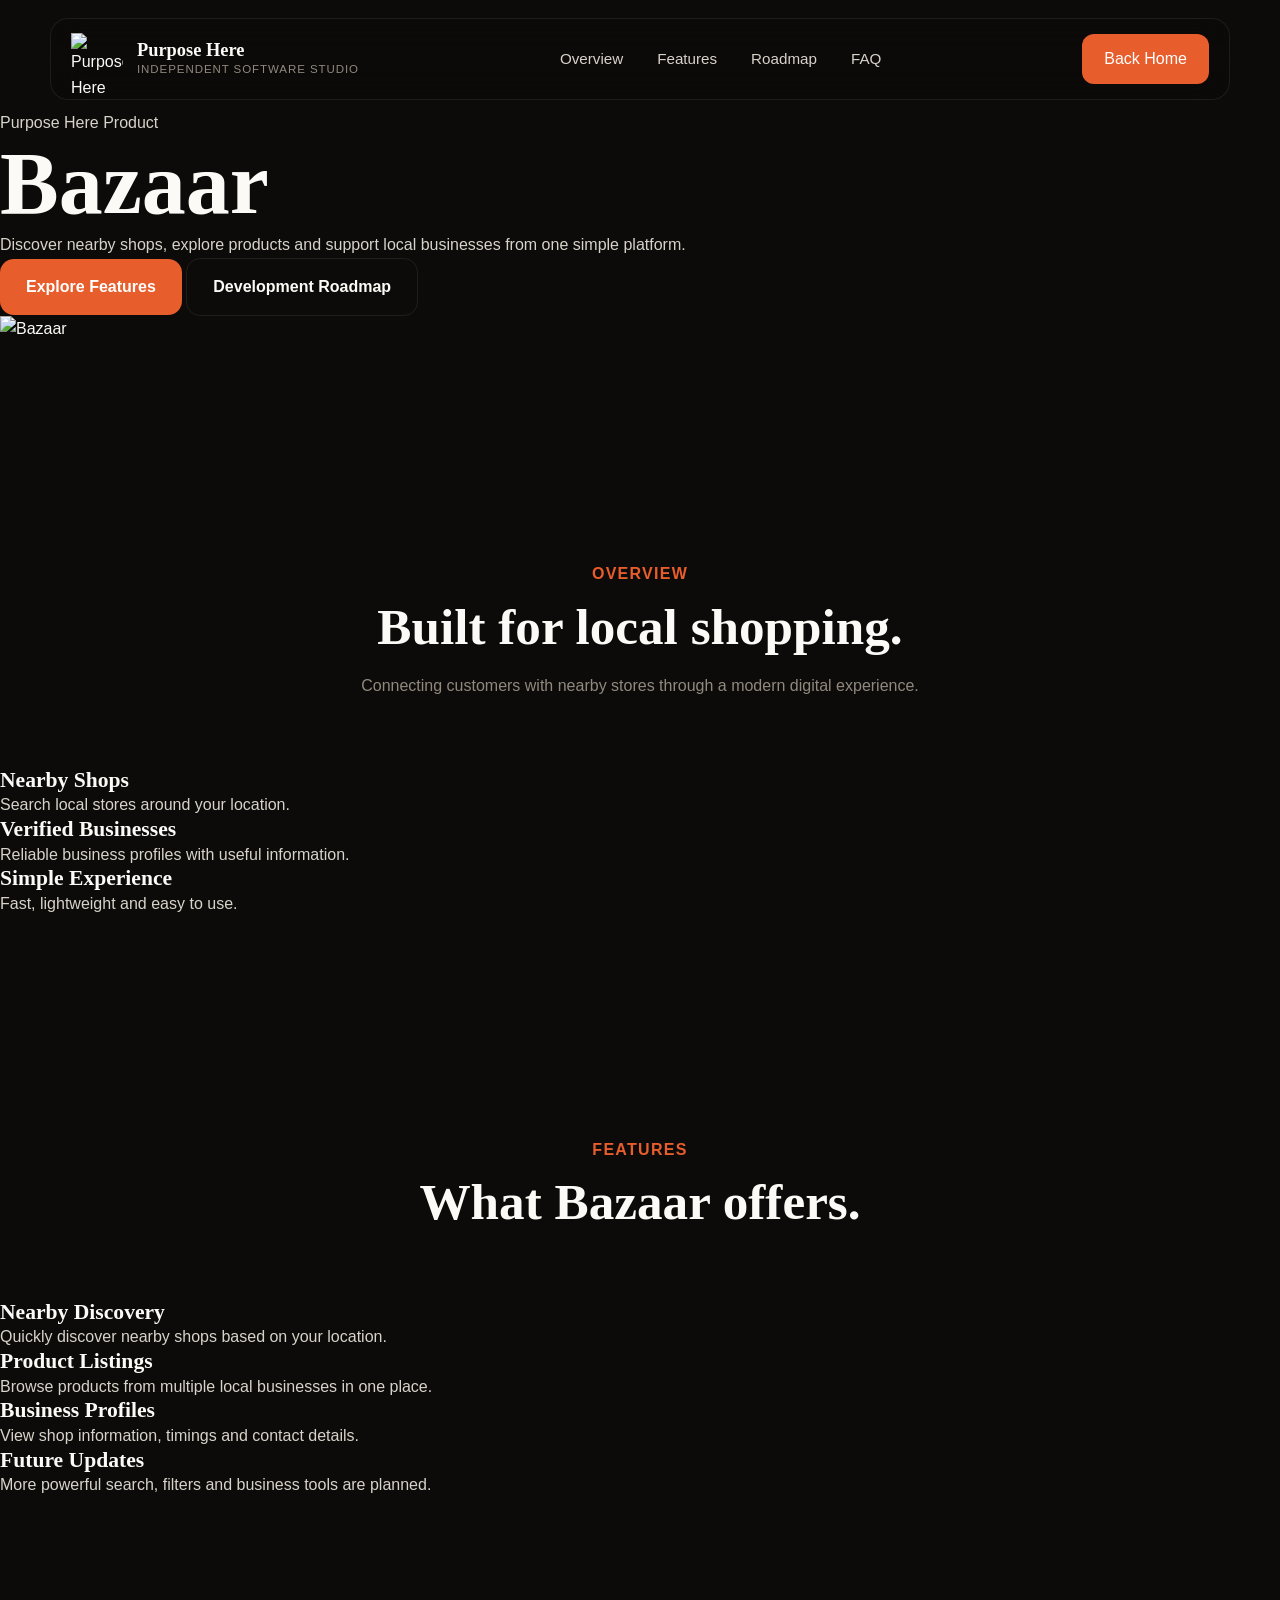
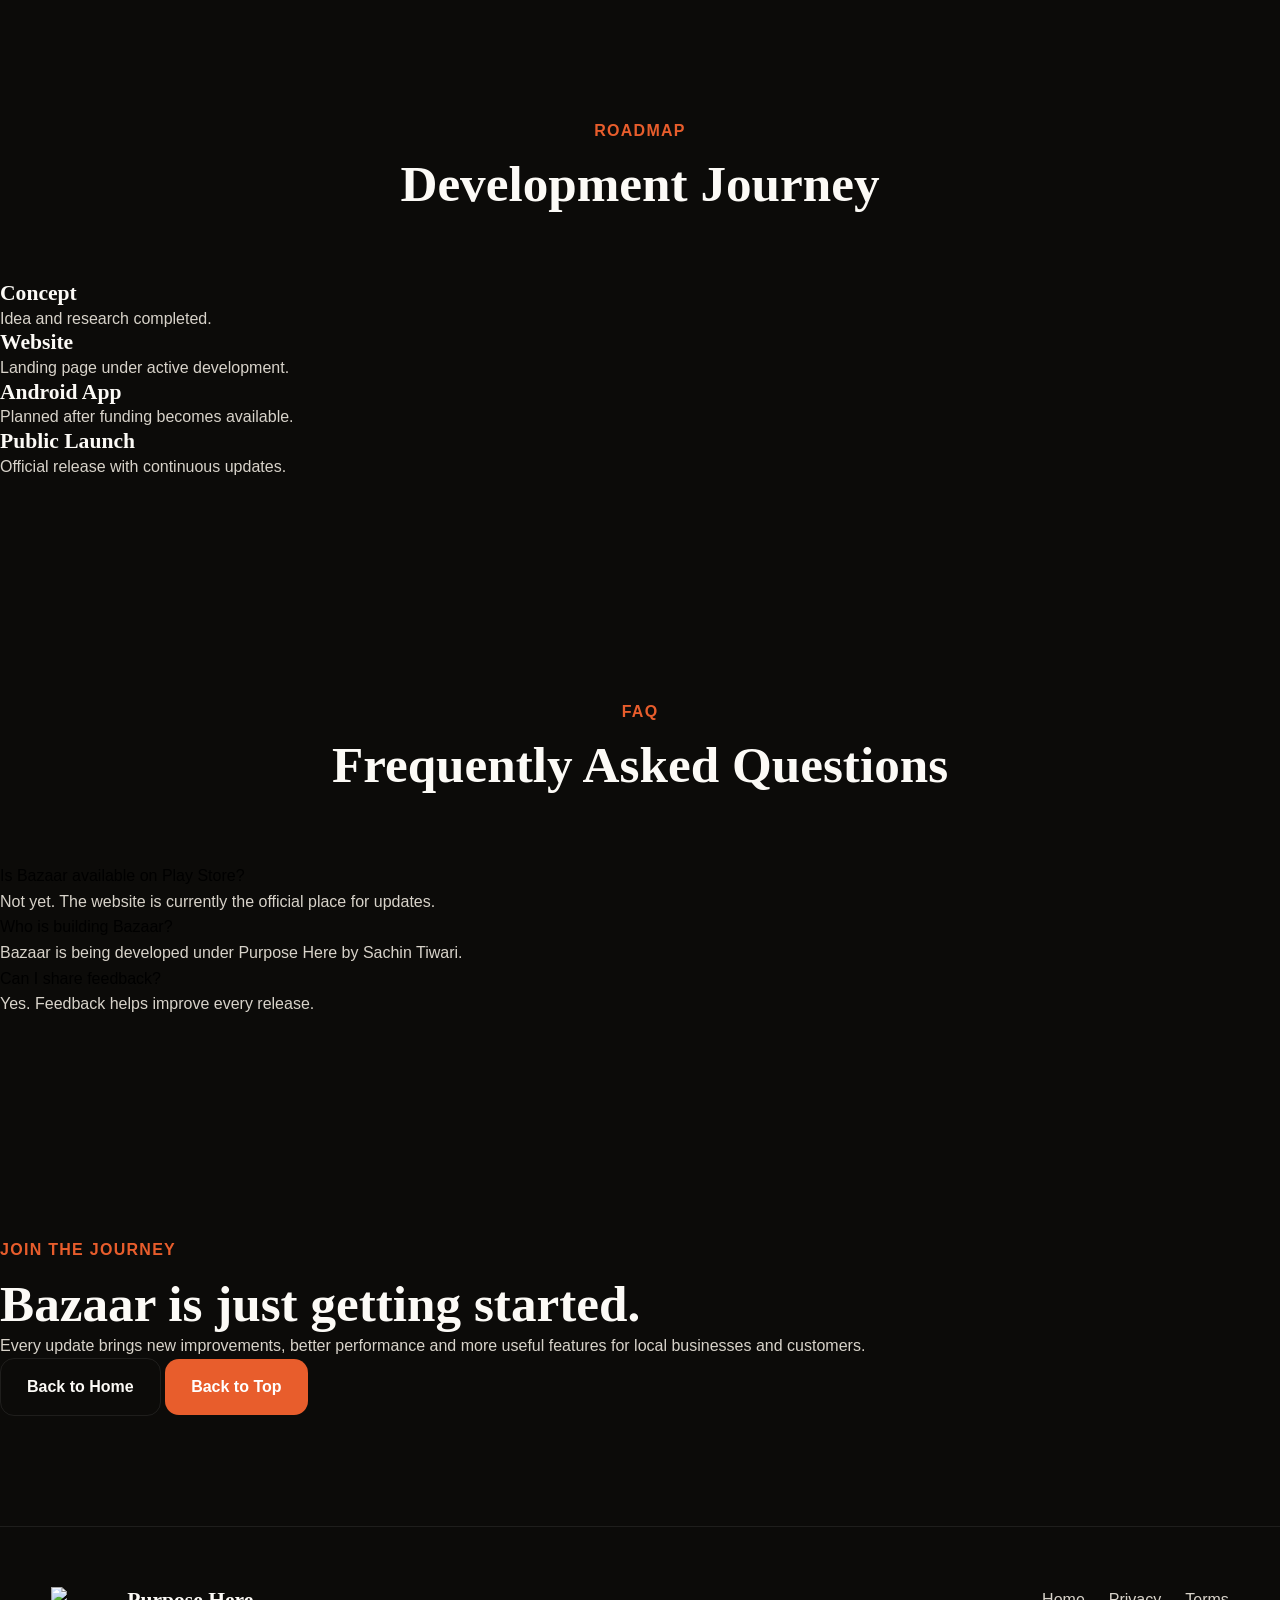
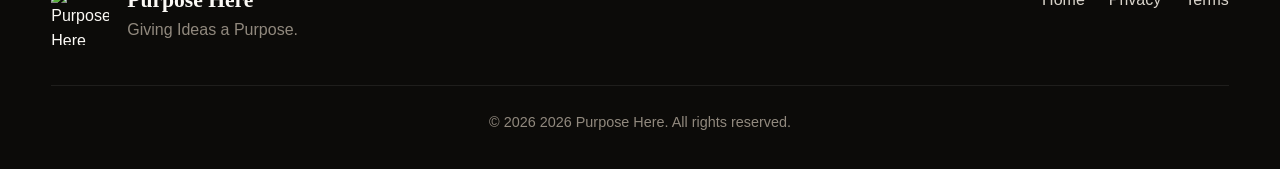
==== bazaar.html @ f1053153 "Add initial bazaar.html file with complete structure This is the initial commit of the bazaar.html f" ====
<!DOCTYPE html>
<html lang="en">

<head>

<meta charset="UTF-8">

<meta name="viewport" content="width=device-width, initial-scale=1.0">

<title>Bazaar • Purpose Here</title>

<meta name="description"
content="Bazaar helps you discover nearby shops, products and local businesses.">

<meta name="theme-color" content="#0C0B09">

<link rel="icon" href="assets/images/ph-icon.png">

<link rel="stylesheet" href="assets/css/styles.css">

<link rel="stylesheet" href="assets/css/bazaar.css">

</head>

<body>

<header>

<nav>

<a href="index.html" class="brand">

<div class="brand-logo">

<img src="assets/images/ph-icon.png"
alt="Purpose Here">

</div>

<div class="brand-text">

<h3>Purpose Here</h3>

<span>Independent Software Studio</span>

</div>

</a>

<div class="nav-links">

<a href="#overview">Overview</a>

<a href="#features">Features</a>

<a href="#roadmap">Roadmap</a>

<a href="#faq">FAQ</a>

</div>

<a href="index.html" class="nav-btn">

Back Home

</a>

</nav>

</header>

<main>

<section class="bazaar-hero">

<div class="hero-content">

<p class="hero-label">

Purpose Here Product

</p>

<h1>

Bazaar

</h1>

<p class="hero-description">

Discover nearby shops, explore products and support local businesses from one simple platform.

</p>

<div class="hero-buttons">

<a href="#features" class="btn btn-primary">

Explore Features

</a>

<a href="#roadmap" class="btn btn-secondary">

Development Roadmap

</a>

</div>

</div>

<div class="hero-image">

<img
src="assets/images/bazaar-shop.png"
alt="Bazaar">

</div>

</section>

<section id="overview" class="overview">

<div class="section-heading">

<p>Overview</p>

<h2>Built for local shopping.</h2>

<span>

Connecting customers with nearby stores through a modern digital experience.

</span>

</div>

<div class="overview-grid">

<div class="overview-card">

<h3>Nearby Shops</h3>

<p>

Search local stores around your location.

</p>

</div>

<div class="overview-card">

<h3>Verified Businesses</h3>

<p>

Reliable business profiles with useful information.

</p>

</div>

<div class="overview-card">

<h3>Simple Experience</h3>

<p>

Fast, lightweight and easy to use.

</p>

</div>

</div>

</section>

<section id="features" class="features">

<div class="section-heading">

<p>Features</p>

<h2>What Bazaar offers.</h2>

</div>

<div class="feature-grid">

<article class="feature-card">

<h3>Nearby Discovery</h3>

<p>

Quickly discover nearby shops based on your location.

</p>

</article>

<article class="feature-card">

<h3>Product Listings</h3>

<p>

Browse products from multiple local businesses in one place.

</p>

</article>

<article class="feature-card">

<h3>Business Profiles</h3>

<p>

View shop information, timings and contact details.

</p>

</article>

<article class="feature-card">

<h3>Future Updates</h3>

<p>

More powerful search, filters and business tools are planned.

</p>

</article>

</div>

</section>

<section id="roadmap" class="roadmap">

<div class="section-heading">

<p>Roadmap</p>

<h2>Development Journey</h2>

</div>

<div class="timeline">

<div class="timeline-item completed">

<h3>Concept</h3>

<p>Idea and research completed.</p>

</div>

<div class="timeline-item active">

<h3>Website</h3>

<p>Landing page under active development.</p>

</div>

<div class="timeline-item">

<h3>Android App</h3>

<p>Planned after funding becomes available.</p>

</div>

<div class="timeline-item">

<h3>Public Launch</h3>

<p>Official release with continuous updates.</p>

</div>

</div>

</section>

<section id="faq" class="faq">

<div class="section-heading">

<p>FAQ</p>

<h2>Frequently Asked Questions</h2>

</div>

<div class="faq-list">

<div class="faq-item">

<button class="faq-question">

Is Bazaar available on Play Store?

</button>

<div class="faq-answer">

<p>

Not yet. The website is currently the official place for updates.

</p>

</div>

</div>

<div class="faq-item">

<button class="faq-question">

Who is building Bazaar?

</button>

<div class="faq-answer">

<p>

Bazaar is being developed under Purpose Here by Sachin Tiwari.

</p>

</div>

</div>

<div class="faq-item">

<button class="faq-question">

Can I share feedback?

</button>

<div class="faq-answer">

<p>

Yes. Feedback helps improve every release.

</p>

</div>

</div>

</div>

</section>

<section class="cta">

<div class="cta-content">

<p class="section-label">

Join the Journey

</p>

<h2>

Bazaar is just getting started.

</h2>

<p>

Every update brings new improvements, better performance and more useful
features for local businesses and customers.

</p>

<div class="hero-buttons">

<a href="index.html" class="btn btn-secondary">

Back to Home

</a>

<a href="#top" class="btn btn-primary">

Back to Top

</a>

</div>

</div>

</section>

</main>

<footer>

<div class="footer-top">

<div class="footer-brand">

<img
src="assets/images/ph-icon.png"
alt="Purpose Here">

<div>

<h3>Purpose Here</h3>

<p>Giving Ideas a Purpose.</p>

</div>

</div>

<div class="footer-links">

<a href="index.html">Home</a>

<a href="privacy.html">Privacy</a>

<a href="terms.html">Terms</a>

</div>

</div>

<div class="footer-bottom">

<p>

© 2026 <span data-year></span> Purpose Here. All rights reserved.

</p>

</div>

</footer>

<script src="assets/js/main.js"></script>

<script src="assets/js/bazaar.js"></script>

</body>

</html>
---- assets/css/styles.css ----
/* ===========================================
   PURPOSE HERE V2
   Global Styles
   File: assets/css/styles.css
   Part: 1/2
=========================================== */

/* ---------- RESET ---------- */

*,
*::before,
*::after{
    margin:0;
    padding:0;
    box-sizing:border-box;
}

html{
    scroll-behavior:smooth;
    -webkit-text-size-adjust:100%;
}

body{
    min-height:100vh;
    overflow-x:hidden;
    background:#0C0B09;
    color:#FCFAF6;
    font-family:"Inter",sans-serif;
    line-height:1.6;
    text-rendering:optimizeLegibility;
    -webkit-font-smoothing:antialiased;
}

img{
    display:block;
    max-width:100%;
    height:auto;
}

a{
    color:inherit;
    text-decoration:none;
}

button,
input,
textarea{
    font:inherit;
}

button{
    cursor:pointer;
    border:none;
    background:none;
}

/* ---------- VARIABLES ---------- */

:root{

    --bg:#0C0B09;

    --surface:#17140F;

    --surface-2:#211B15;

    --white:#FCFAF6;

    --text:#D8D3CA;

    --muted:#91897E;

    --border:rgba(255,255,255,.08);

    --orange:#E85D2C;

    --orange-dark:#C8481E;

    --radius:22px;

    --container:1180px;

    --transition:.35s ease;

    --shadow:0 14px 45px rgba(0,0,0,.35);

}

/* ---------- TYPOGRAPHY ---------- */

h1,
h2,
h3,
h4{

    font-family:"Fraunces",serif;

    color:var(--white);

    line-height:1.1;

}

h1{

    font-size:clamp(3rem,7vw,5.5rem);

}

h2{

    font-size:clamp(2rem,4vw,3.4rem);

}

h3{

    font-size:1.35rem;

}

p{

    color:var(--text);

    font-size:1rem;

}

small{

    color:var(--muted);

}

/* ---------- LAYOUT ---------- */

.container{

    width:min(var(--container),92%);

    margin:auto;

}

section{

    padding:110px 0;

}

/* ---------- BUTTONS ---------- */

.btn{

    display:inline-flex;

    align-items:center;

    justify-content:center;

    gap:10px;

    padding:15px 26px;

    border-radius:14px;

    transition:var(--transition);

    font-weight:600;

}

.btn-primary{

    background:var(--orange);

    color:#fff;

}

.btn-primary:hover{

    background:var(--orange-dark);

    transform:translateY(-2px);

}

.btn-secondary{

    border:1px solid var(--border);

    color:var(--white);

}

.btn-secondary:hover{

    border-color:var(--orange);

    color:var(--orange);

}

/* ---------- NAVBAR ---------- */

header{

    position:fixed;

    inset:0 0 auto 0;

    z-index:999;

    padding:18px 0;

}

nav{

    width:min(1180px,94%);

    margin:auto;

    display:flex;

    justify-content:space-between;

    align-items:center;

    padding:14px 20px;

    background:rgba(12,11,9,.72);

    backdrop-filter:blur(18px);

    border:1px solid var(--border);

    border-radius:18px;

    transition:var(--transition);

}

.brand{

    display:flex;

    align-items:center;

    gap:14px;

}

.brand-logo{

    width:52px;

    height:52px;

}

.brand-logo img{

    width:100%;

}

.brand-text{

    display:flex;

    flex-direction:column;

}

.brand-text h3{

    font-size:1.15rem;

}

.brand-text span{

    font-size:.72rem;

    letter-spacing:.08em;

    color:var(--muted);

    text-transform:uppercase;

}

.nav-links{

    display:flex;

    align-items:center;

    gap:34px;

}

.nav-links a{

    font-size:.95rem;

    color:var(--text);

    transition:var(--transition);

}

.nav-links a:hover{

    color:var(--white);

}

.nav-btn{

    background:var(--orange);

    color:#fff;

    padding:12px 22px;

    border-radius:12px;

    transition:var(--transition);

}

.nav-btn:hover{

    background:var(--orange-dark);

}
/* ---------- FOOTER ---------- */

footer{

    border-top:1px solid var(--border);

    padding:60px 0 35px;

}

.footer-top{

    width:min(var(--container),92%);

    margin:auto;

    display:flex;

    justify-content:space-between;

    gap:40px;

    flex-wrap:wrap;

}

.footer-brand{

    display:flex;

    align-items:center;

    gap:18px;

}

.footer-brand img{

    width:58px;

    height:58px;

}

.footer-brand p{

    color:var(--muted);

    margin-top:4px;

}

.footer-links{

    display:flex;

    gap:24px;

    flex-wrap:wrap;

}

.footer-links a{

    color:var(--text);

    transition:var(--transition);

}

.footer-links a:hover{

    color:var(--orange);

}

.footer-bottom{

    width:min(var(--container),92%);

    margin:40px auto 0;

    padding-top:25px;

    border-top:1px solid var(--border);

    text-align:center;

}

.footer-bottom p{

    color:var(--muted);

    font-size:.9rem;

}

/* ---------- UTILITIES ---------- */

.section-heading{

    text-align:center;

    max-width:760px;

    margin:0 auto 70px;

}

.section-heading p{

    color:var(--orange);

    font-weight:600;

    text-transform:uppercase;

    letter-spacing:.08em;

    margin-bottom:12px;

}

.section-heading span{

    display:block;

    margin-top:18px;

    color:var(--muted);

}

.section-label{

    color:var(--orange);

    font-weight:600;

    text-transform:uppercase;

    letter-spacing:.08em;

    margin-bottom:14px;

}

/* ---------- SCROLLBAR ---------- */

::-webkit-scrollbar{

    width:10px;

}

::-webkit-scrollbar-track{

    background:#111;

}

::-webkit-scrollbar-thumb{

    background:var(--orange);

    border-radius:999px;

}

/* ---------- RESPONSIVE ---------- */

@media (max-width:992px){

    nav{

        padding:14px 18px;

    }

    .nav-links{

        display:none;

    }

    section{

        padding:90px 0;

    }

}

@media (max-width:768px){

    h1{

        font-size:2.8rem;

    }

    h2{

        font-size:2rem;

    }

    .btn{

        width:100%;

    }

    .footer-top{

        flex-direction:column;

        align-items:flex-start;

    }

}

@media (max-width:480px){

    header{

        padding:12px 0;

    }

    nav{

        width:95%;

        border-radius:16px;

    }

    .brand-logo{

        width:42px;

        height:42px;

    }

    .brand-text h3{

        font-size:1rem;

    }

    .brand-text span{

        font-size:.65rem;

    }

    .nav-btn{

        padding:10px 16px;

        font-size:.85rem;

    }

    section{

        padding:75px 0;

    }

}
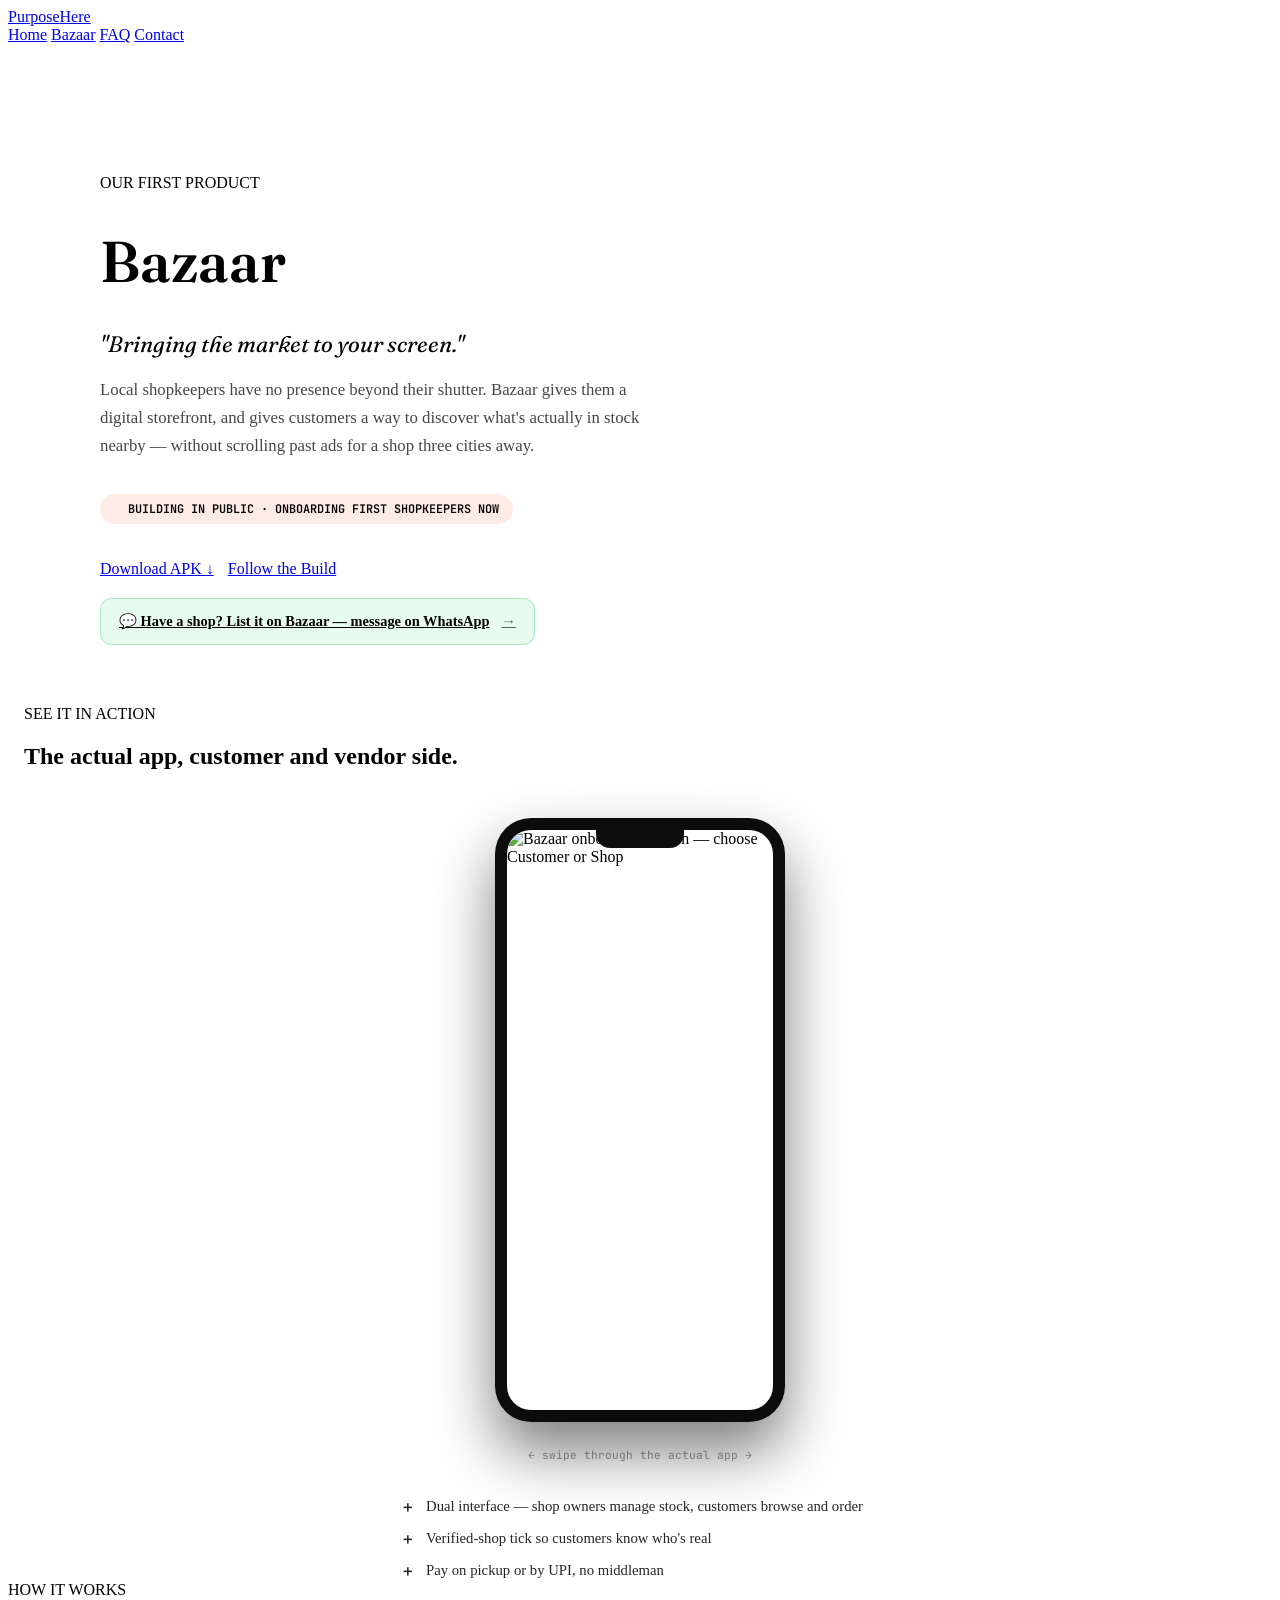
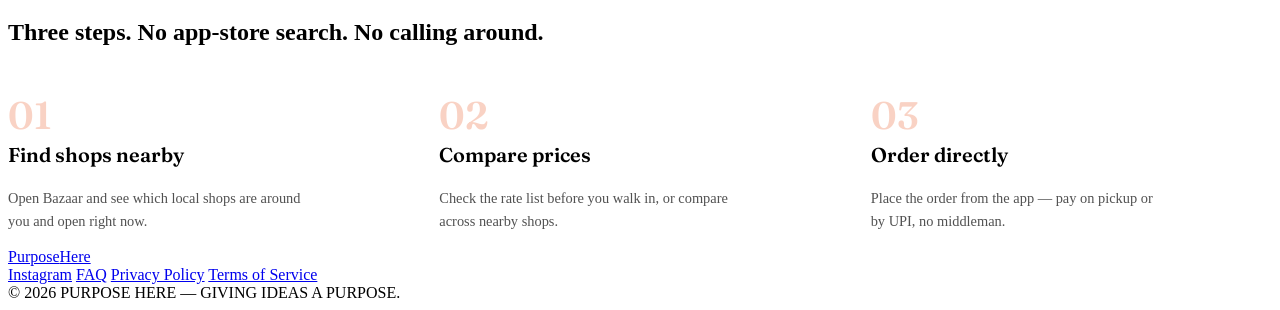
==== commit d4581e64: "Add files via upload" ====
--- a/bazaar.html
+++ b/bazaar.html
@@ -1,465 +1,210 @@
 <!DOCTYPE html>
 <html lang="en">
-
 <head>
-
 <meta charset="UTF-8">
-
 <meta name="viewport" content="width=device-width, initial-scale=1.0">
-
-<title>Bazaar • Purpose Here</title>
-
-<meta name="description"
-content="Bazaar helps you discover nearby shops, products and local businesses.">
-
-<meta name="theme-color" content="#0C0B09">
-
-<link rel="icon" href="assets/images/ph-icon.png">
-
-<link rel="stylesheet" href="assets/css/styles.css">
-
-<link rel="stylesheet" href="assets/css/bazaar.css">
-
+<title>Bazaar: Nearby Shops — Purpose Here</title>
+<link rel="canonical" href="https://purposehere.is-a.dev/bazaar.html">
+<link rel="icon" href="assets/icon.png">
+<link rel="manifest" href="manifest.json">
+<meta name="theme-color" content="#E85D2C">
+<link rel="apple-touch-icon" href="assets/icon.png">
+<meta name="description" content="Bazaar — bringing the market to your screen. Discover nearby shops, compare prices, order directly.">
+<meta property="og:type" content="website">
+<meta property="og:url" content="https://purposehere.is-a.dev/bazaar.html">
+<meta property="og:title" content="Bazaar: Nearby Shops">
+<meta property="og:image" content="https://purposehere.is-a.dev/assets/bazaar-shop.png">
+<meta property="og:description" content="Bringing the market to your screen.">
+<meta name="twitter:card" content="summary_large_image">
+<meta name="twitter:title" content="Bazaar: Nearby Shops">
+<meta name="twitter:description" content="Bringing the market to your screen.">
+<meta name="twitter:image" content="https://purposehere.is-a.dev/assets/bazaar-shop.png">
+<script type="application/ld+json">
+{
+  "@context": "https://schema.org",
+  "@type": "SoftwareApplication",
+  "name": "Bazaar: Nearby Shops",
+  "applicationCategory": "ShoppingApplication",
+  "operatingSystem": "Android",
+  "url": "https://purposehere.is-a.dev/bazaar.html",
+  "description": "A hyperlocal shop discovery and ordering app connecting customers to nearby kirana and neighborhood stores.",
+  "publisher": { "@type": "Organization", "name": "Purpose Here", "url": "https://purposehere.is-a.dev/" }
+}
+</script>
+<link rel="preconnect" href="https://fonts.googleapis.com">
+<link rel="preconnect" href="https://fonts.gstatic.com" crossorigin>
+<link href="https://fonts.googleapis.com/css2?family=Fraunces:opsz,wght@9..144,400..900&family=Inter:wght@400;500;600;700&family=JetBrains+Mono:wght@400;500;600&display=swap" rel="stylesheet">
+<link rel="stylesheet" href="css/styles.css">
+<style>
+  .bz-hero{
+    padding:130px 28px 60px; max-width:1080px; margin:0 auto;
+  }
+  .bz-tagline{
+    font-family:'Fraunces',serif; font-style:italic; font-size:1.4rem; font-weight:400;
+    color:var(--orange-deep); margin-top:8px; margin-bottom:18px;
+  }
+  .bz-hero h1{
+    font-family:'Fraunces',serif; font-weight:600; font-size:clamp(2.2rem,5.4vw,3.6rem);
+    line-height:1.06; max-width:680px;
+  }
+  .bz-hero p.sub{ margin-top:18px; font-size:1.05rem; line-height:1.65; max-width:540px; opacity:0.72; }
+
+  .status-pill{
+    display:inline-flex; align-items:center; gap:8px;
+    font-family:'JetBrains Mono',monospace; font-size:0.74rem; font-weight:600;
+    background:rgba(232,93,44,0.12); color:var(--orange-deep);
+    padding:7px 14px; border-radius:100px; margin-top:18px; margin-bottom:8px;
+  }
+  .status-pill .dot{width:6px;height:6px;border-radius:50%;background:var(--orange-deep); animation:pulse 1.8s infinite;}
+  @keyframes pulse{0%,100%{opacity:1;}50%{opacity:0.3;}}
+
+  .bz-cta{ margin-top:28px; display:flex; gap:14px; flex-wrap:wrap; }
+  .shopkeeper-cta{
+    display:inline-flex; align-items:center; gap:12px; margin-top:20px;
+    background:rgba(37,211,102,0.1); border:1.5px solid rgba(37,211,102,0.35);
+    border-radius:12px; padding:14px 18px; font-size:0.9rem; font-weight:600;
+    color:var(--ink); transition:background .2s, transform .2s; max-width:480px;
+  }
+  .shopkeeper-cta:hover{ background:rgba(37,211,102,0.18); transform:translateY(-2px); }
+  .shopkeeper-cta .arrow{ margin-left:auto; opacity:0.6; }
+
+  /* Carousel section - dark band */
+  .carousel-section{ background:var(--ink); color:var(--paper); border-radius:24px; margin:0 16px; }
+  .carousel-section .label{ color:var(--orange); }
+  .phone-carousel{ width:290px; margin:48px auto 0; }
+  .phone-frame{
+    background:#0c0c0c; border-radius:36px; padding:12px;
+    box-shadow:0 30px 60px rgba(0,0,0,0.5); position:relative;
+  }
+  .phone-notch{
+    position:absolute; top:12px; left:50%; transform:translateX(-50%);
+    width:88px; height:18px; background:#0c0c0c; border-radius:0 0 14px 14px; z-index:2;
+  }
+  .carousel-track{
+    display:flex; overflow-x:auto; scroll-snap-type:x mandatory;
+    border-radius:24px; -webkit-overflow-scrolling:touch; scrollbar-width:none;
+  }
+  .carousel-track::-webkit-scrollbar{ display:none; }
+  .carousel-track img{
+    width:100%; flex:0 0 100%; scroll-snap-align:center;
+    display:block; height:580px; object-fit:cover; object-position:top; background:#fff;
+  }
+  .carousel-dots{ display:flex; justify-content:center; gap:6px; margin-top:16px; }
+  .carousel-dots span{ width:6px; height:6px; border-radius:50%; background:rgba(252,250,246,0.25); transition:background .2s, width .2s; }
+  .carousel-dots span.active{ background:var(--orange); width:18px; border-radius:4px; }
+  .carousel-hint{ text-align:center; font-family:'JetBrains Mono',monospace; font-size:0.7rem; opacity:0.4; margin-top:10px; }
+
+  .feature-list{ display:flex; flex-direction:column; gap:13px; margin-top:36px; max-width:480px; margin-left:auto; margin-right:auto; }
+  .feature-list div{ display:flex; gap:11px; align-items:flex-start; font-size:0.92rem; opacity:0.85; }
+  .feature-list .tick{ color:var(--orange); font-weight:700; }
+
+  /* How it works */
+  .how-grid{ display:grid; grid-template-columns:repeat(3,1fr); gap:30px; margin-top:50px; }
+  @media (max-width:860px){ .how-grid{grid-template-columns:1fr; gap:36px;} }
+  .how-num{ font-family:'Fraunces',serif; font-size:2.4rem; font-weight:600; color:rgba(232,93,44,0.28); display:block; line-height:1; }
+  .how-step h3{ font-family:'Fraunces',serif; font-size:1.25rem; font-weight:600; margin-top:8px; }
+  .how-step p{ font-size:0.9rem; opacity:0.68; margin-top:8px; line-height:1.6; max-width:300px; }
+</style>
 </head>
-
 <body>
 
-<header>
-
 <nav>
-
-<a href="index.html" class="brand">
-
-<div class="brand-logo">
-
-<img src="assets/images/ph-icon.png"
-alt="Purpose Here">
-
+  <a href="index.html" class="ph-banner"><span class="p1">Purpose</span><span class="p2">Here</span></a>
+  <div class="navlinks">
+    <a href="index.html">Home</a>
+    <a href="bazaar.html" class="active">Bazaar</a>
+    <a href="index.html#faq">FAQ</a>
+    <a href="index.html#contact">Contact</a>
+  </div>
+</nav>
+
+<div class="bz-hero">
+  <span class="label">OUR FIRST PRODUCT</span>
+  <h1>Bazaar</h1>
+  <div class="bz-tagline">"Bringing the market to your screen."</div>
+  <p class="sub">Local shopkeepers have no presence beyond their shutter. Bazaar gives them a digital storefront, and gives customers a way to discover what's actually in stock nearby — without scrolling past ads for a shop three cities away.</p>
+
+  <div class="status-pill"><span class="dot"></span>BUILDING IN PUBLIC · ONBOARDING FIRST SHOPKEEPERS NOW</div>
+
+  <div class="bz-cta">
+    <a href="https://drive.google.com/uc?export=download&id=1cqMkyef087T2KyIrzPQ7swjCarUPVy2G" class="btn btn-orange">Download APK ↓</a>
+    <a href="https://instagram.com/sachintiwari_here" class="btn btn-ghost">Follow the Build</a>
+  </div>
+
+  <a href="https://wa.me/919910377585?text=Hi%2C%20I%20want%20to%20list%20my%20shop%20on%20Bazaar" class="shopkeeper-cta">
+    <span>💬 Have a shop? List it on Bazaar — message on WhatsApp</span>
+    <span class="arrow">→</span>
+  </a>
 </div>
 
-<div class="brand-text">
-
-<h3>Purpose Here</h3>
-
-<span>Independent Software Studio</span>
-
-</div>
-
-</a>
-
-<div class="nav-links">
-
-<a href="#overview">Overview</a>
-
-<a href="#features">Features</a>
-
-<a href="#roadmap">Roadmap</a>
-
-<a href="#faq">FAQ</a>
-
-</div>
-
-<a href="index.html" class="nav-btn">
-
-Back Home
-
-</a>
-
-</nav>
-
-</header>
-
-<main>
-
-<section class="bazaar-hero">
-
-<div class="hero-content">
-
-<p class="hero-label">
-
-Purpose Here Product
-
-</p>
-
-<h1>
-
-Bazaar
-
-</h1>
-
-<p class="hero-description">
-
-Discover nearby shops, explore products and support local businesses from one simple platform.
-
-</p>
-
-<div class="hero-buttons">
-
-<a href="#features" class="btn btn-primary">
-
-Explore Features
-
-</a>
-
-<a href="#roadmap" class="btn btn-secondary">
-
-Development Roadmap
-
-</a>
-
-</div>
-
-</div>
-
-<div class="hero-image">
-
-<img
-src="assets/images/bazaar-shop.png"
-alt="Bazaar">
-
-</div>
-
+<section class="carousel-section">
+  <div class="wrap">
+    <span class="label">SEE IT IN ACTION</span>
+    <h2 class="title">The actual app, customer and vendor side.</h2>
+
+    <div class="phone-carousel" aria-label="Bazaar app screenshots">
+      <div class="phone-frame">
+        <div class="phone-notch"></div>
+        <div class="carousel-track" id="carouselTrack">
+          <img src="assets/screenshots/1000027518.png" alt="Bazaar onboarding screen — choose Customer or Shop">
+          <img src="assets/screenshots/1000027519.png" alt="Bazaar home screen — nearby shops list">
+          <img src="assets/screenshots/1000027520.png" alt="Bazaar shop profile — rate list">
+          <img src="assets/screenshots/1000027530.png" alt="Bazaar order screen — cash on pickup or UPI">
+          <img src="assets/screenshots/1000027526.png" alt="Bazaar vendor dashboard">
+          <img src="assets/screenshots/1000027521.png" alt="Bazaar shop info — call and WhatsApp">
+          <img src="assets/screenshots/1000027527.png" alt="Bazaar vendor products screen">
+          <img src="assets/screenshots/1000027528.png" alt="Bazaar vendor incoming order">
+        </div>
+      </div>
+      <div class="carousel-dots" id="carouselDots"></div>
+      <p class="carousel-hint">← swipe through the actual app →</p>
+    </div>
+
+    <div class="feature-list">
+      <div><span class="tick">＋</span> Dual interface — shop owners manage stock, customers browse and order</div>
+      <div><span class="tick">＋</span> Verified-shop tick so customers know who's real</div>
+      <div><span class="tick">＋</span> Pay on pickup or by UPI, no middleman</div>
+    </div>
+  </div>
 </section>
 
-<section id="overview" class="overview">
-
-<div class="section-heading">
-
-<p>Overview</p>
-
-<h2>Built for local shopping.</h2>
-
-<span>
-
-Connecting customers with nearby stores through a modern digital experience.
-
-</span>
-
-</div>
-
-<div class="overview-grid">
-
-<div class="overview-card">
-
-<h3>Nearby Shops</h3>
-
-<p>
-
-Search local stores around your location.
-
-</p>
-
-</div>
-
-<div class="overview-card">
-
-<h3>Verified Businesses</h3>
-
-<p>
-
-Reliable business profiles with useful information.
-
-</p>
-
-</div>
-
-<div class="overview-card">
-
-<h3>Simple Experience</h3>
-
-<p>
-
-Fast, lightweight and easy to use.
-
-</p>
-
-</div>
-
-</div>
-
+<section id="how">
+  <div class="wrap">
+    <span class="label">HOW IT WORKS</span>
+    <h2 class="title">Three steps. No app-store search. No calling around.</h2>
+    <div class="how-grid">
+      <div class="how-step">
+        <span class="how-num">01</span>
+        <h3>Find shops nearby</h3>
+        <p>Open Bazaar and see which local shops are around you and open right now.</p>
+      </div>
+      <div class="how-step">
+        <span class="how-num">02</span>
+        <h3>Compare prices</h3>
+        <p>Check the rate list before you walk in, or compare across nearby shops.</p>
+      </div>
+      <div class="how-step">
+        <span class="how-num">03</span>
+        <h3>Order directly</h3>
+        <p>Place the order from the app — pay on pickup or by UPI, no middleman.</p>
+      </div>
+    </div>
+  </div>
 </section>
 
-<section id="features" class="features">
-
-<div class="section-heading">
-
-<p>Features</p>
-
-<h2>What Bazaar offers.</h2>
-
-</div>
-
-<div class="feature-grid">
-
-<article class="feature-card">
-
-<h3>Nearby Discovery</h3>
-
-<p>
-
-Quickly discover nearby shops based on your location.
-
-</p>
-
-</article>
-
-<article class="feature-card">
-
-<h3>Product Listings</h3>
-
-<p>
-
-Browse products from multiple local businesses in one place.
-
-</p>
-
-</article>
-
-<article class="feature-card">
-
-<h3>Business Profiles</h3>
-
-<p>
-
-View shop information, timings and contact details.
-
-</p>
-
-</article>
-
-<article class="feature-card">
-
-<h3>Future Updates</h3>
-
-<p>
-
-More powerful search, filters and business tools are planned.
-
-</p>
-
-</article>
-
-</div>
-
-</section>
-
-<section id="roadmap" class="roadmap">
-
-<div class="section-heading">
-
-<p>Roadmap</p>
-
-<h2>Development Journey</h2>
-
-</div>
-
-<div class="timeline">
-
-<div class="timeline-item completed">
-
-<h3>Concept</h3>
-
-<p>Idea and research completed.</p>
-
-</div>
-
-<div class="timeline-item active">
-
-<h3>Website</h3>
-
-<p>Landing page under active development.</p>
-
-</div>
-
-<div class="timeline-item">
-
-<h3>Android App</h3>
-
-<p>Planned after funding becomes available.</p>
-
-</div>
-
-<div class="timeline-item">
-
-<h3>Public Launch</h3>
-
-<p>Official release with continuous updates.</p>
-
-</div>
-
-</div>
-
-</section>
-
-<section id="faq" class="faq">
-
-<div class="section-heading">
-
-<p>FAQ</p>
-
-<h2>Frequently Asked Questions</h2>
-
-</div>
-
-<div class="faq-list">
-
-<div class="faq-item">
-
-<button class="faq-question">
-
-Is Bazaar available on Play Store?
-
-</button>
-
-<div class="faq-answer">
-
-<p>
-
-Not yet. The website is currently the official place for updates.
-
-</p>
-
-</div>
-
-</div>
-
-<div class="faq-item">
-
-<button class="faq-question">
-
-Who is building Bazaar?
-
-</button>
-
-<div class="faq-answer">
-
-<p>
-
-Bazaar is being developed under Purpose Here by Sachin Tiwari.
-
-</p>
-
-</div>
-
-</div>
-
-<div class="faq-item">
-
-<button class="faq-question">
-
-Can I share feedback?
-
-</button>
-
-<div class="faq-answer">
-
-<p>
-
-Yes. Feedback helps improve every release.
-
-</p>
-
-</div>
-
-</div>
-
-</div>
-
-</section>
-
-<section class="cta">
-
-<div class="cta-content">
-
-<p class="section-label">
-
-Join the Journey
-
-</p>
-
-<h2>
-
-Bazaar is just getting started.
-
-</h2>
-
-<p>
-
-Every update brings new improvements, better performance and more useful
-features for local businesses and customers.
-
-</p>
-
-<div class="hero-buttons">
-
-<a href="index.html" class="btn btn-secondary">
-
-Back to Home
-
-</a>
-
-<a href="#top" class="btn btn-primary">
-
-Back to Top
-
-</a>
-
-</div>
-
-</div>
-
-</section>
-
-</main>
-
-<footer>
-
-<div class="footer-top">
-
-<div class="footer-brand">
-
-<img
-src="assets/images/ph-icon.png"
-alt="Purpose Here">
-
-<div>
-
-<h3>Purpose Here</h3>
-
-<p>Giving Ideas a Purpose.</p>
-
-</div>
-
-</div>
-
-<div class="footer-links">
-
-<a href="index.html">Home</a>
-
-<a href="privacy.html">Privacy</a>
-
-<a href="terms.html">Terms</a>
-
-</div>
-
-</div>
-
-<div class="footer-bottom">
-
-<p>
-
-© 2026 <span data-year></span> Purpose Here. All rights reserved.
-
-</p>
-
-</div>
-
+<footer id="contact">
+  <div class="foot-grid">
+    <a href="index.html" class="ph-banner"><span class="p1">Purpose</span><span class="p2">Here</span></a>
+    <div class="foot-links">
+      <a href="https://instagram.com/sachintiwari_here">Instagram</a>
+      <a href="index.html#faq">FAQ</a>
+      <a href="privacy.html">Privacy Policy</a>
+      <a href="terms.html">Terms of Service</a>
+    </div>
+  </div>
+  <div class="copyright">© 2026 PURPOSE HERE — GIVING IDEAS A PURPOSE.</div>
 </footer>
 
-<script src="assets/js/main.js"></script>
-
-<script src="assets/js/bazaar.js"></script>
-
+<script src="js/main.js"></script>
 </body>
-
 </html>
